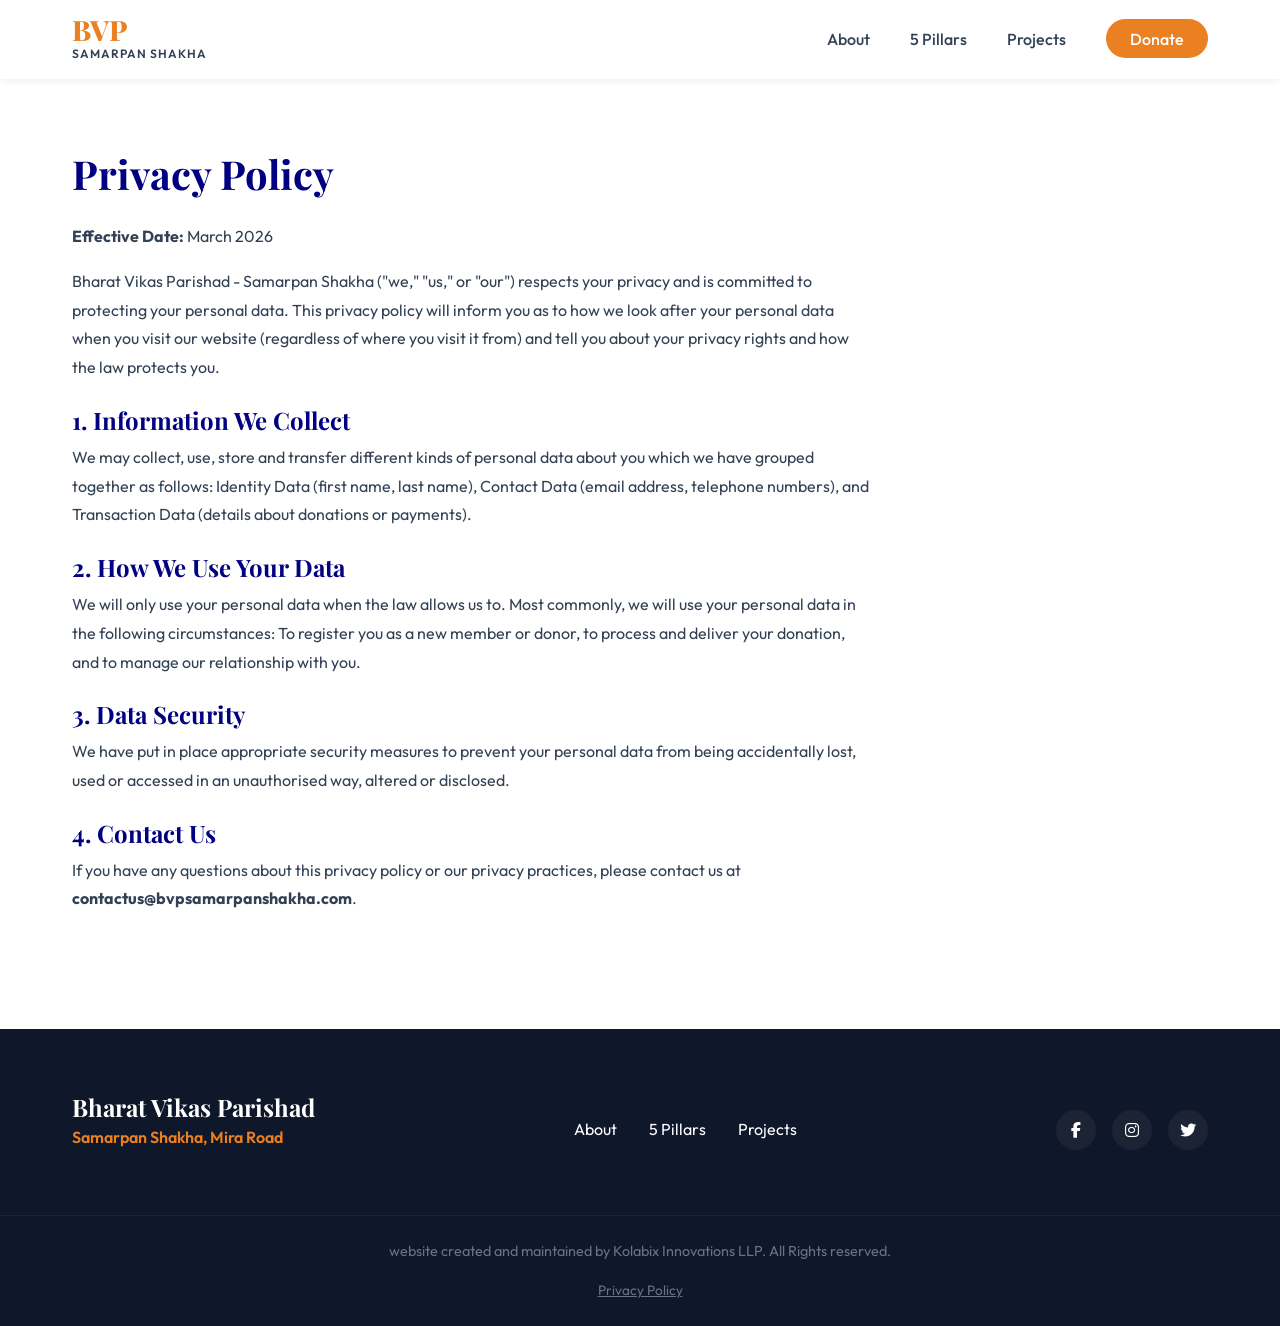
==== privacy.html @ f21215ff "Update About image, Popular Initiatives row, Split QR codes, Footer copyright, and create Privacy Po" ====
<!DOCTYPE html>
<html lang="en">
<head>
    <meta charset="UTF-8">
    <meta name="viewport" content="width=device-width, initial-scale=1.0">
    <title>Privacy Policy | BVP Samarpan Shakha</title>
    <link rel="stylesheet" href="style.css">
    <link rel="preconnect" href="https://fonts.googleapis.com">
    <link rel="preconnect" href="https://fonts.gstatic.com" crossorigin>
    <link href="https://fonts.googleapis.com/css2?family=Outfit:wght@300;400;500;600;700;800&family=Playfair+Display:wght@500;600;700&display=swap" rel="stylesheet">
    <link rel="stylesheet" href="https://cdnjs.cloudflare.com/ajax/libs/font-awesome/6.4.0/css/all.min.css">
</head>
<body>
    <nav class="navbar">
        <div class="nav-container">
            <a href="index.html" class="logo">
                <span class="logo-bvp">BVP</span>
                <span class="logo-branch">Samarpan Shakha</span>
            </a>
            <ul class="nav-links">
                <li><a href="index.html#about">About</a></li>
                <li><a href="index.html#pillars">5 Pillars</a></li>
                <li><a href="projects.html">Projects</a></li>
                <li><a href="index.html#donate" class="btn-primary-nav">Donate</a></li>
            </ul>
            <div class="hamburger">
                <i class="fas fa-bars"></i>
            </div>
        </div>
    </nav>

    <div class="container" style="padding: 150px 2rem 100px;">
        <h1 class="section-title">Privacy Policy</h1>
        <div style="color: var(--text-main); line-height: 1.8; max-width: 800px;">
            <p><strong>Effective Date:</strong> March 2026</p>
            <p>Bharat Vikas Parishad - Samarpan Shakha ("we," "us," or "our") respects your privacy and is committed to protecting your personal data. This privacy policy will inform you as to how we look after your personal data when you visit our website (regardless of where you visit it from) and tell you about your privacy rights and how the law protects you.</p>
            
            <h3 style="margin-top: 1.5rem; color: var(--text-heading); font-size: 1.5rem;">1. Information We Collect</h3>
            <p>We may collect, use, store and transfer different kinds of personal data about you which we have grouped together as follows: Identity Data (first name, last name), Contact Data (email address, telephone numbers), and Transaction Data (details about donations or payments).</p>
            
            <h3 style="margin-top: 1.5rem; color: var(--text-heading); font-size: 1.5rem;">2. How We Use Your Data</h3>
            <p>We will only use your personal data when the law allows us to. Most commonly, we will use your personal data in the following circumstances: To register you as a new member or donor, to process and deliver your donation, and to manage our relationship with you.</p>

            <h3 style="margin-top: 1.5rem; color: var(--text-heading); font-size: 1.5rem;">3. Data Security</h3>
            <p>We have put in place appropriate security measures to prevent your personal data from being accidentally lost, used or accessed in an unauthorised way, altered or disclosed.</p>

            <h3 style="margin-top: 1.5rem; color: var(--text-heading); font-size: 1.5rem;">4. Contact Us</h3>
            <p>If you have any questions about this privacy policy or our privacy practices, please contact us at <strong>contactus@bvpsamarpanshakha.com</strong>.</p>
        </div>
    </div>

    <footer class="footer">
        <div class="container container-flex footer-flex">
            <div class="footer-brand">
                <h2>Bharat Vikas Parishad</h2>
                <p>Samarpan Shakha, Mira Road</p>
            </div>
            <div class="footer-links">
                <a href="index.html#about">About</a>
                <a href="index.html#pillars">5 Pillars</a>
                <a href="projects.html">Projects</a>
            </div>
            <div class="footer-social">
                <a href="#"><i class="fab fa-facebook-f"></i></a>
                <a href="#"><i class="fab fa-instagram"></i></a>
                <a href="#"><i class="fab fa-twitter"></i></a>
            </div>
        </div>
        <div class="footer-bottom">
            <p>website created and maintained by Kolabix Innovations LLP. All Rights reserved.</p>
            <div style="margin-top: 10px;">
                <a href="privacy.html" style="color: var(--text-light); text-decoration: underline; font-size: 0.85rem;">Privacy Policy</a>
            </div>
        </div>
    </footer>
    <script src="script.js"></script>
</body>
</html>
---- style.css ----
/* === TOKENS & VARIABLES === */
:root {
    --primary: #eb8022; /* BVP brand saffron / Orange */
    --hover: #d35400;
    --strong-saffron: #eb8022; 
    --secondary: #000080; /* BVP Navy Blue for strong nationalist contrast */
    --accent: #138808; /* BVP Indian Green */
    
    --bg-light: #f8fafc;
    --bg-dark: #0f172a; 
    --text-main: #334155;
    --text-heading: #000080; /* Headings in Navy Blue */
    --text-light: #64748b;
    
    --font-heading: 'Playfair Display', serif;
    --font-body: 'Outfit', sans-serif;
    
    --transition: all 0.3s ease-in-out;
    --shadow-sm: 0 4px 6px -1px rgba(0, 0, 0, 0.05);
    --shadow-md: 0 10px 15px -3px rgba(0, 0, 0, 0.05);
    --shadow-lg: 0 20px 25px -5px rgba(0, 0, 0, 0.1);
    --radius: 12px;
}

/* === RESET & BASE === */
* {
    margin: 0;
    padding: 0;
    box-sizing: border-box;
}

html {
    scroll-behavior: smooth;
    font-size: 100%; /* 16px */
}

body {
    font-family: var(--font-body);
    font-size: 1rem;
    line-height: 1.6;
    color: var(--text-main);
    background-color: #ffffff;
    overflow-x: hidden;
}

h1, h2, h3, h4, h5, h6 {
    font-family: var(--font-heading);
    color: var(--text-heading);
    margin-bottom: 0.5rem;
    line-height: 1.2;
}

p {
    margin-bottom: 1rem;
}

a {
    text-decoration: none;
    color: inherit;
    transition: var(--transition);
}

img {
    max-width: 100%;
    height: auto;
    display: block;
}

ul {
    list-style: none;
}

/* === UTILITIES === */
.container {
    max-width: 1200px;
    margin: 0 auto;
    padding: 0 2rem;
}

.pt-50 { padding-top: 50px; }
.pb-50 { padding-bottom: 50px; }
.pt-100 { padding-top: 100px; }
.pb-100 { padding-bottom: 100px; }
.pt-150 { padding-top: 150px; }
.mt-30 { margin-top: 30px; }
.mt-50 { margin-top: 50px; }

.text-white { color: #f8fafc !important; }
.text-white h1, .text-white h2, .text-white h3 { color: #ffffff; }
.text-white p { color: #cbd5e1; }

.bg-light { background-color: var(--bg-light); }
.bg-dark { background-color: var(--bg-dark); }
.bg-orange { background-color: rgba(235, 128, 34, 0.1); color: var(--primary); }
.bg-green { background-color: rgba(19, 136, 8, 0.1); color: var(--accent); }
.bg-blue { background-color: rgba(0, 0, 128, 0.1); color: var(--secondary); }

.center-text { text-align: center; }

.auto-grid {
    display: grid;
    grid-template-columns: repeat(auto-fit, minmax(300px, 1fr));
    gap: 3rem;
}

.align-center {
    align-items: center;
}

.container-flex {
    display: flex;
    justify-content: space-between;
    align-items: center;
    flex-wrap: wrap;
    gap: 2rem;
}

/* Typography styles */
.section-tag {
    font-family: var(--font-body);
    font-size: 0.875rem;
    text-transform: uppercase;
    letter-spacing: 2px;
    color: var(--primary);
    font-weight: 700;
    margin-bottom: 1rem;
    display: block;
}
.section-tag-light {
    color: #fca5a5;
}

.section-title {
    font-size: 2.5rem;
    font-weight: 700;
    margin-bottom: 1.5rem;
    position: relative;
    color: var(--text-heading);
}

.section-subtitle {
    font-size: 1.125rem;
    color: var(--text-light);
    max-width: 600px;
    margin: 0 auto;
}

/* === BUTTONS === */
.btn {
    display: inline-block;
    padding: 0.875rem 2rem;
    border-radius: 50px;
    font-weight: 600;
    font-family: var(--font-body);
    cursor: pointer;
    border: 2px solid transparent;
    transition: var(--transition);
}

.btn-primary {
    background-color: var(--primary);
    color: #ffffff;
}

.btn-primary:hover {
    background-color: var(--hover);
    transform: translateY(-2px);
    box-shadow: var(--shadow-md);
    color: #ffffff;
}

.btn-secondary {
    background-color: var(--secondary);
    color: #ffffff;
}

.btn-secondary:hover {
    background-color: #000050;
    transform: translateY(-2px);
    box-shadow: var(--shadow-md);
    color: #ffffff;
}

.btn-outline {
    background-color: transparent;
    border-color: var(--primary);
    color: var(--primary);
}

.btn-outline:hover {
    background-color: var(--primary);
    color: #ffffff;
    transform: translateY(-2px);
}

/* === NAVBAR === */
.navbar {
    position: fixed;
    top: 0;
    left: 0;
    width: 100%;
    z-index: 1000;
    background-color: rgba(255, 255, 255, 0.98);
    backdrop-filter: blur(10px);
    padding: 1rem 0;
    box-shadow: var(--shadow-sm);
    transition: var(--transition);
}

.nav-container {
    max-width: 1200px;
    margin: 0 auto;
    padding: 0 2rem;
    display: flex;
    justify-content: space-between;
    align-items: center;
}

.logo {
    display: flex;
    flex-direction: column;
    z-index: 101;
}

.logo-bvp {
    font-family: var(--font-heading);
    font-size: 1.75rem;
    font-weight: 800;
    line-height: 1;
    color: var(--primary);
}

.logo-branch {
    font-size: 0.75rem;
    letter-spacing: 1px;
    text-transform: uppercase;
    font-weight: 600;
    color: var(--text-main);
}

.nav-links {
    display: flex;
    align-items: center;
    gap: 2.5rem;
}

.nav-links a {
    font-weight: 500;
    position: relative;
    font-size: 1rem;
    color: var(--text-main);
}

.nav-links a:hover, .nav-links a.active {
    color: var(--primary);
}

.nav-links a::after {
    content: '';
    position: absolute;
    width: 0;
    height: 2px;
    bottom: -5px;
    left: 0;
    background-color: var(--primary);
    transition: var(--transition);
}

.nav-links a:hover::after, .nav-links a.active::after {
    width: 100%;
}

.btn-primary-nav {
    background-color: var(--primary);
    color: #ffffff !important;
    padding: 0.6rem 1.5rem;
    border-radius: 50px;
}
.btn-primary-nav::after { display: none; }
.btn-primary-nav:hover {
    background-color: var(--hover);
    transform: translateY(-2px);
}

.hamburger {
    display: none;
    font-size: 1.5rem;
    cursor: pointer;
    z-index: 101;
    color: var(--text-heading);
}

/* === HERO SECTION (LIGHT) === */
.hero {
    position: relative;
    min-height: 100vh;
    display: flex;
    align-items: center;
    background-color: var(--bg-light);
    padding-top: 100px;
    padding-bottom: 60px;
}

.hero-container {
    display: grid;
    grid-template-columns: 1fr 1fr;
    gap: 4rem;
    align-items: center;
}

.hero-content {
    text-align: left;
}

.hero-title {
    font-size: 4rem;
    font-weight: 800;
    color: var(--text-heading);
    margin-bottom: 0.5rem;
    line-height: 1.1;
}

.hero-subtitle {
    font-family: var(--font-body);
    font-size: 1.5rem;
    font-weight: 700;
    color: var(--primary);
    text-transform: uppercase;
    letter-spacing: 2px;
    margin-bottom: 1.5rem;
}

.hero-text {
    font-size: 1.125rem;
    margin-bottom: 2.5rem;
    color: var(--text-light);
    max-width: 550px;
}

.hero-buttons {
    display: flex;
    gap: 1.5rem;
}

.hero-image {
    position: relative;
    border-radius: var(--radius);
    overflow: hidden;
    box-shadow: var(--shadow-lg);
}

.hero-img-main {
    width: 100%;
    height: 100%;
    object-fit: cover;
    aspect-ratio: 4/3;
    transition: transform 0.5s ease;
}

.hero-image:hover .hero-img-main {
    transform: scale(1.05);
}

.hero-badge {
    position: absolute;
    bottom: -1px;
    left: -1px;
    background-color: var(--primary);
    color: #ffffff;
    padding: 1.5rem;
    border-top-right-radius: var(--radius);
    font-family: var(--font-heading);
    font-size: 1.25rem;
    font-weight: 700;
    box-shadow: var(--shadow-sm);
}

/* === PAGE HEADER (Subpages) === */
.page-header {
    background: linear-gradient(135deg, var(--bg-light) 0%, #e2e8f0 100%);
}

.page-title {
    font-size: 3.5rem;
    color: var(--text-heading);
}

/* === ABOUT SECTION === */
.about-desc p {
    font-size: 1.125rem;
    color: var(--text-light);
}

.about-image-wrapper {
    position: relative;
}

.about-image-card {
    position: relative;
    border-radius: var(--radius);
    overflow: hidden;
    box-shadow: var(--shadow-lg);
}

.about-image {
    width: 100%;
    transform: scale(1.05);
    transition: transform 0.5s ease;
    object-fit: cover;
    aspect-ratio: 4/4;
}

.about-image-card:hover .about-image {
    transform: scale(1);
}

.about-badge {
    position: absolute;
    bottom: -20px;
    left: -20px;
    background-color: var(--secondary);
    color: #ffffff;
    padding: 1.5rem;
    border-radius: var(--radius);
    font-family: var(--font-heading);
    font-size: 1.5rem;
    font-weight: 700;
    box-shadow: var(--shadow-md);
}

/* === PILLARS SECTION === */
.pillars-grid {
    display: grid;
    grid-template-columns: repeat(auto-fit, minmax(200px, 1fr));
    gap: 2rem;
}

.pillar-card {
    background-color: #ffffff;
    padding: 2.5rem 1.5rem;
    border-radius: var(--radius);
    box-shadow: var(--shadow-sm);
    text-align: center;
    transition: var(--transition);
    border-bottom: 4px solid transparent;
}

.pillar-card:hover {
    transform: translateY(-10px);
    box-shadow: var(--shadow-md);
    border-color: var(--primary);
}

.pillar-icon {
    width: 70px;
    height: 70px;
    background-color: rgba(235, 128, 34, 0.1);
    color: var(--primary);
    border-radius: 50%;
    display: flex;
    align-items: center;
    justify-content: center;
    font-size: 2rem;
    margin: 0 auto 1.5rem;
    transition: var(--transition);
}

.pillar-card:hover .pillar-icon {
    background-color: var(--primary);
    color: #ffffff;
}

.pillar-card h3 {
    font-size: 1.5rem;
    margin-bottom: 0.2rem;
    color: var(--text-heading);
}

.pillar-card h4 {
    font-family: var(--font-body);
    font-size: 0.9rem;
    color: var(--text-light);
    font-weight: 500;
    margin-bottom: 1rem;
}

.pillar-card p {
    font-size: 0.95rem;
    color: var(--text-light);
    margin: 0;
}

/* === RECENT PROJECTS === */
.recent-projects-grid {
    display: grid;
    grid-template-columns: repeat(auto-fit, minmax(300px, 1fr));
    gap: 2.5rem;
}

.project-preview-card {
    border-radius: var(--radius);
    overflow: hidden;
    background: #ffffff;
    box-shadow: var(--shadow-sm);
    transition: var(--transition);
    display: flex;
    flex-direction: column;
}

.project-preview-card:hover {
    transform: translateY(-5px);
    box-shadow: var(--shadow-md);
}

.card-img-placeholder {
    height: 220px;
    display: flex;
    align-items: center;
    justify-content: center;
    overflow: hidden;
}

.card-img-placeholder img {
    transition: transform 0.5s ease;
}

.project-preview-card:hover .card-img-placeholder img {
    transform: scale(1.05);
}

.card-content {
    padding: 2rem;
}

.card-content h3 {
    font-size: 1.25rem;
    margin-bottom: 0.5rem;
}

.card-content p {
    color: var(--text-light);
    font-size: 0.95rem;
    margin: 0;
}

/* === DETAILED PROJECTS (PROJECTS.HTML) === */
.project-detailed-card {
    display: grid;
    grid-template-columns: 1fr 1fr;
    gap: 3rem;
    align-items: center;
    margin-bottom: 4rem;
    background: #ffffff;
    padding: 3rem;
    border-radius: var(--radius);
    box-shadow: var(--shadow-sm);
}

/* The true fix for RTL orientation issues */
.project-detailed-card.alt-layout .project-info {
    order: 2;
}
.project-detailed-card.alt-layout .project-images {
    order: 1;
}

.project-info h2 {
    font-size: 2rem;
    color: var(--text-heading);
    margin-bottom: 1rem;
}

.project-info p {
    font-size: 1.1rem;
    color: var(--text-light);
}

.project-images {
    display: flex;
    gap: 1rem;
    flex-wrap: wrap;
}

.project-images .img-box {
    flex: 1;
    min-width: 200px;
    border-radius: 8px;
    overflow: hidden;
    box-shadow: var(--shadow-sm);
}

.project-images img {
    width: 100%;
    height: 100%;
    object-fit: cover;
    aspect-ratio: 4/3;
    transition: transform 0.3s;
}

.project-images img:hover {
    transform: scale(1.05);
}

/* === DONATE & CONTACT === */
.donate-section.bg-dark {
    background-color: var(--secondary); /* Dark Navy */
}

.contact-info li {
    font-size: 1.125rem;
    margin-bottom: 1rem;
    display: flex;
    align-items: center;
    gap: 1rem;
    color: #e2e8f0;
}
.contact-info li i {
    color: var(--primary);
    font-size: 1.25rem;
}

.qr-card {
    background: #ffffff;
    border-radius: var(--radius);
    padding: 3rem;
    text-align: center;
    color: var(--text-main);
    box-shadow: var(--shadow-lg);
}

.qr-card h3 {
    font-size: 1.75rem;
    margin-bottom: 0.5rem;
    color: var(--text-heading);
}

.qr-image-wrapper {
    margin: 2rem auto;
    width: 220px;
    height: 220px;
    border: 1px solid #e2e8f0;
    padding: 10px;
    border-radius: 8px;
    background: #f8fafc;
}

.qr-image-wrapper img {
    width: 100%;
    height: 100%;
    object-fit: contain;
}

.qr-note {
    font-weight: 700;
    color: var(--primary);
    font-size: 1.25rem;
}

/* === FOOTER === */
.footer {
    background-color: var(--bg-dark); /* Very dark navy/black */
    color: #ffffff;
    padding: 4rem 0 0;
}

.footer-brand h2 {
    color: #ffffff;
    margin-bottom: 0.2rem;
}

.footer-brand p {
    color: var(--primary);
    font-weight: 600;
}

.footer-links {
    display: flex;
    gap: 2rem;
}
.footer-links a:hover {
    color: var(--primary);
}

.footer-social {
    display: flex;
    gap: 1rem;
}
.footer-social a {
    width: 40px;
    height: 40px;
    border-radius: 50%;
    background: rgba(255,255,255,0.05);
    display: flex;
    align-items: center;
    justify-content: center;
}
.footer-social a:hover {
    background: var(--primary);
    transform: translateY(-3px);
}

.footer-bottom {
    text-align: center;
    padding: 1.5rem;
    margin-top: 3rem;
    border-top: 1px solid rgba(255,255,255,0.05);
    color: var(--text-light);
    font-size: 0.9rem;
}

/* === RESPONSIVE === */
@media (max-width: 992px) {
    .hero-container {
        grid-template-columns: 1fr;
        text-align: center;
        gap: 3rem;
    }
    
    .hero-content {
        text-align: center;
    }
    
    .hero-text {
        margin: 0 auto 2.5rem;
    }

    .hero-buttons {
        justify-content: center;
    }

    .hero-title { font-size: 3.5rem; }
    
    .project-detailed-card, .project-detailed-card.alt-layout {
        grid-template-columns: 1fr;
        gap: 2rem;
    }
    
    /* Undo the desktop ordering on mobile for natural reading flow */
    .project-detailed-card.alt-layout .project-info {
        order: 1;
    }
    .project-detailed-card.alt-layout .project-images {
        order: 2;
    }
}

@media (max-width: 768px) {
    .nav-links {
        position: absolute;
        top: 100%;
        left: 0;
        width: 100%;
        background-color: #ffffff;
        flex-direction: column;
        padding: 2rem;
        gap: 1.5rem;
        transform: translateY(-150%);
        transition: transform 0.3s ease-in-out;
        z-index: 99;
        box-shadow: var(--shadow-sm);
    }
    
    .nav-links.active {
        transform: translateY(0);
    }
    
    .hamburger { display: block; }
    
    .hero {
        padding-top: 120px;
    }
    .hero-title { font-size: 2.5rem; }
    .hero-subtitle { font-size: 1.25rem; }
    .hero-buttons { flex-direction: column; }
    
    .about-badge {
        left: 50%;
        transform: translateX(-50%);
        bottom: -25px;
        width: 80%;
        text-align: center;
    }
    
    .container-flex { flex-direction: column; text-align: center; }
    .project-header { text-align: center; }
}
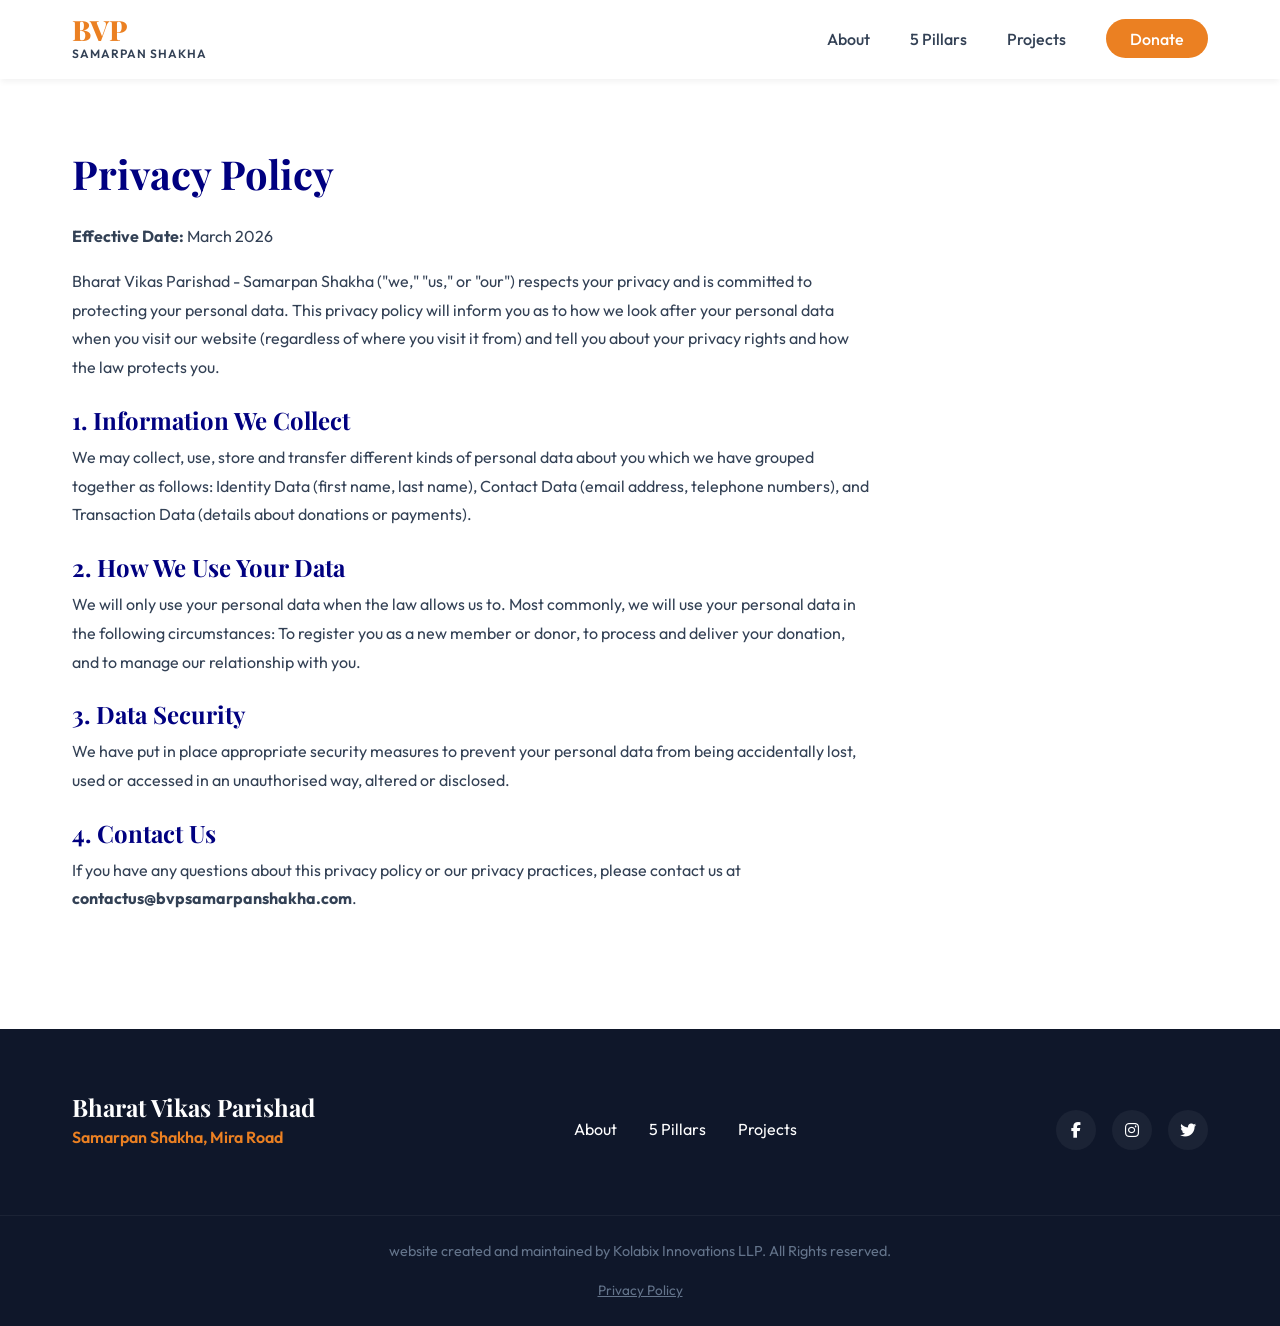
==== commit f7dc4403: "Complete redesign of projects page with Left/Right architecture, carousels, and mobile donate FAB li" ====
--- a/privacy.html
+++ b/privacy.html
@@ -73,6 +73,11 @@
             </div>
         </div>
     </footer>
+    <!-- Fixed Mobile Donate Button -->
+    <a href="upi://pay?pa=kolabix@idfcbank&pn=Bharat%20Vikas%20Parishad" class="mobile-donate-fab">
+        <i class="fas fa-heart"></i> Donate Now via UPI
+    </a>
+
     <script src="script.js"></script>
 </body>
 </html>
--- a/style.css
+++ b/style.css
@@ -543,63 +543,150 @@
     margin: 0;
 }
 
-/* === DETAILED PROJECTS (PROJECTS.HTML) === */
-.project-detailed-card {
-    display: grid;
-    grid-template-columns: 1fr 1fr;
+/* === PROJECTS HUB LAYOUT === */
+.projects-layout {
+    display: flex;
     gap: 3rem;
-    align-items: center;
-    margin-bottom: 4rem;
+    align-items: flex-start;
+}
+
+.projects-sidebar {
+    width: 25%;
+    position: sticky;
+    top: 100px;
     background: #ffffff;
+    border-radius: var(--radius);
+    padding: 1.5rem;
+    box-shadow: var(--shadow-sm);
+    max-height: calc(100vh - 120px);
+    overflow-y: auto;
+}
+
+.project-tabs {
+    display: flex;
+    flex-direction: column;
+    gap: 0.5rem;
+}
+
+.tab-link {
+    padding: 1rem 1.25rem;
+    border-radius: 8px;
+    cursor: pointer;
+    font-weight: 500;
+    color: var(--text-main);
+    transition: var(--transition);
+    border-left: 4px solid transparent;
+}
+
+.tab-link:hover {
+    background-color: var(--bg-light);
+    color: var(--primary);
+}
+
+.tab-link.active {
+    background-color: rgba(235, 128, 34, 0.1);
+    color: var(--primary);
+    border-left-color: var(--primary);
+    font-weight: 700;
+}
+
+.projects-display {
+    width: 75%;
+    background: #ffffff;
+    border-radius: var(--radius);
     padding: 3rem;
-    border-radius: var(--radius);
     box-shadow: var(--shadow-sm);
-}
-
-/* The true fix for RTL orientation issues */
-.project-detailed-card.alt-layout .project-info {
-    order: 2;
-}
-.project-detailed-card.alt-layout .project-images {
-    order: 1;
-}
-
-.project-info h2 {
-    font-size: 2rem;
+    min-height: 60vh;
+}
+
+.project-pane {
+    display: none;
+    animation: fadeIn 0.4s ease-in-out;
+}
+
+.project-pane.active {
+    display: block;
+}
+
+@keyframes fadeIn {
+    from { opacity: 0; transform: translateY(10px); }
+    to { opacity: 1; transform: translateY(0); }
+}
+
+.project-pane h2 {
+    font-size: 2.5rem;
     color: var(--text-heading);
-    margin-bottom: 1rem;
-}
-
-.project-info p {
-    font-size: 1.1rem;
+    margin-bottom: 1.5rem;
+    border-bottom: 2px solid var(--bg-light);
+    padding-bottom: 1rem;
+}
+
+.project-importance {
+    font-size: 1.15rem;
     color: var(--text-light);
-}
-
-.project-images {
+    line-height: 1.8;
+    background-color: var(--bg-light);
+    padding: 1.5rem 2rem;
+    border-radius: 8px;
+    border-left: 4px solid var(--primary);
+    margin-bottom: 2rem;
+}
+
+.project-importance strong {
+    color: var(--secondary);
+}
+
+/* === CAROUSEL === */
+.carousel-container {
+    position: relative;
+    display: flex;
+    align-items: center;
+}
+
+.carousel-track {
     display: flex;
     gap: 1rem;
-    flex-wrap: wrap;
-}
-
-.project-images .img-box {
-    flex: 1;
-    min-width: 200px;
+    overflow-x: auto;
+    scroll-snap-type: x mandatory;
+    scrollbar-width: none;
+    -ms-overflow-style: none;
+    padding-bottom: 1rem;
+    scroll-behavior: smooth;
+}
+.carousel-track::-webkit-scrollbar {
+    display: none;
+}
+
+.carousel-track img {
+    flex: 0 0 100%;
+    height: 400px;
+    object-fit: cover;
     border-radius: 8px;
-    overflow: hidden;
-    box-shadow: var(--shadow-sm);
-}
-
-.project-images img {
-    width: 100%;
-    height: 100%;
-    object-fit: cover;
-    aspect-ratio: 4/3;
-    transition: transform 0.3s;
-}
-
-.project-images img:hover {
-    transform: scale(1.05);
-}
+    scroll-snap-align: center;
+}
+
+.carousel-btn {
+    position: absolute;
+    top: 50%;
+    transform: translateY(-50%);
+    background: rgba(255,255,255,0.9);
+    border: none;
+    width: 40px;
+    height: 40px;
+    border-radius: 50%;
+    box-shadow: 0 2px 5px rgba(0,0,0,0.2);
+    cursor: pointer;
+    font-size: 1.25rem;
+    color: var(--primary);
+    z-index: 2;
+    transition: var(--transition);
+}
+.carousel-btn:hover {
+    background: var(--primary);
+    color: #fff;
+}
+.carousel-prev { left: -20px; }
+.carousel-next { right: -20px; }
 
 /* === DONATE & CONTACT === */
 .donate-section.bg-dark {
@@ -730,18 +817,50 @@
 
     .hero-title { font-size: 3.5rem; }
     
-    .project-detailed-card, .project-detailed-card.alt-layout {
-        grid-template-columns: 1fr;
-        gap: 2rem;
-    }
-    
-    /* Undo the desktop ordering on mobile for natural reading flow */
-    .project-detailed-card.alt-layout .project-info {
-        order: 1;
-    }
-    .project-detailed-card.alt-layout .project-images {
-        order: 2;
-    }
+    .projects-layout {
+        flex-direction: column;
+    }
+    .projects-sidebar {
+        width: 100%;
+        position: relative;
+        top: 0;
+        max-height: none;
+        padding: 1rem;
+        display: flex;
+        flex-direction: column;
+    }
+    .project-tabs {
+        flex-direction: row;
+        overflow-x: auto;
+        padding-bottom: 10px;
+        white-space: nowrap;
+        scrollbar-width: none;
+        gap: 0.5rem;
+    }
+    .project-tabs::-webkit-scrollbar { display: none; }
+    
+    .tab-link {
+        border-left: none;
+        border-bottom: 3px solid transparent;
+        padding: 0.75rem 1.25rem;
+        background: var(--bg-light);
+        border-radius: 30px;
+    }
+    .tab-link.active {
+        border-bottom-color: transparent;
+        border-radius: 30px;
+        background: var(--primary);
+        color: white;
+    }
+    .projects-display {
+        width: 100%;
+        padding: 1.5rem;
+    }
+    .carousel-track img {
+        height: 250px;
+    }
+    .carousel-prev { left: 5px; }
+    .carousel-next { right: 5px; }
 }
 
 @media (max-width: 768px) {
@@ -784,3 +903,31 @@
     .container-flex { flex-direction: column; text-align: center; }
     .project-header { text-align: center; }
 }
+
+/* === MOBILE DONATE CTA === */
+.mobile-donate-fab {
+    display: none;
+}
+@media (max-width: 768px) {
+    .mobile-donate-fab {
+        display: flex;
+        position: fixed;
+        bottom: 20px;
+        left: 50%;
+        transform: translateX(-50%);
+        background-color: var(--primary);
+        color: white !important;
+        padding: 12px 24px;
+        border-radius: 30px;
+        box-shadow: 0 4px 15px rgba(235, 128, 34, 0.5);
+        z-index: 1000;
+        font-weight: 700;
+        align-items: center;
+        gap: 8px;
+        text-decoration: none;
+        width: 90%;
+        justify-content: center;
+        font-size: 1.1rem;
+    }
+    body { padding-bottom: 80px; }
+}
